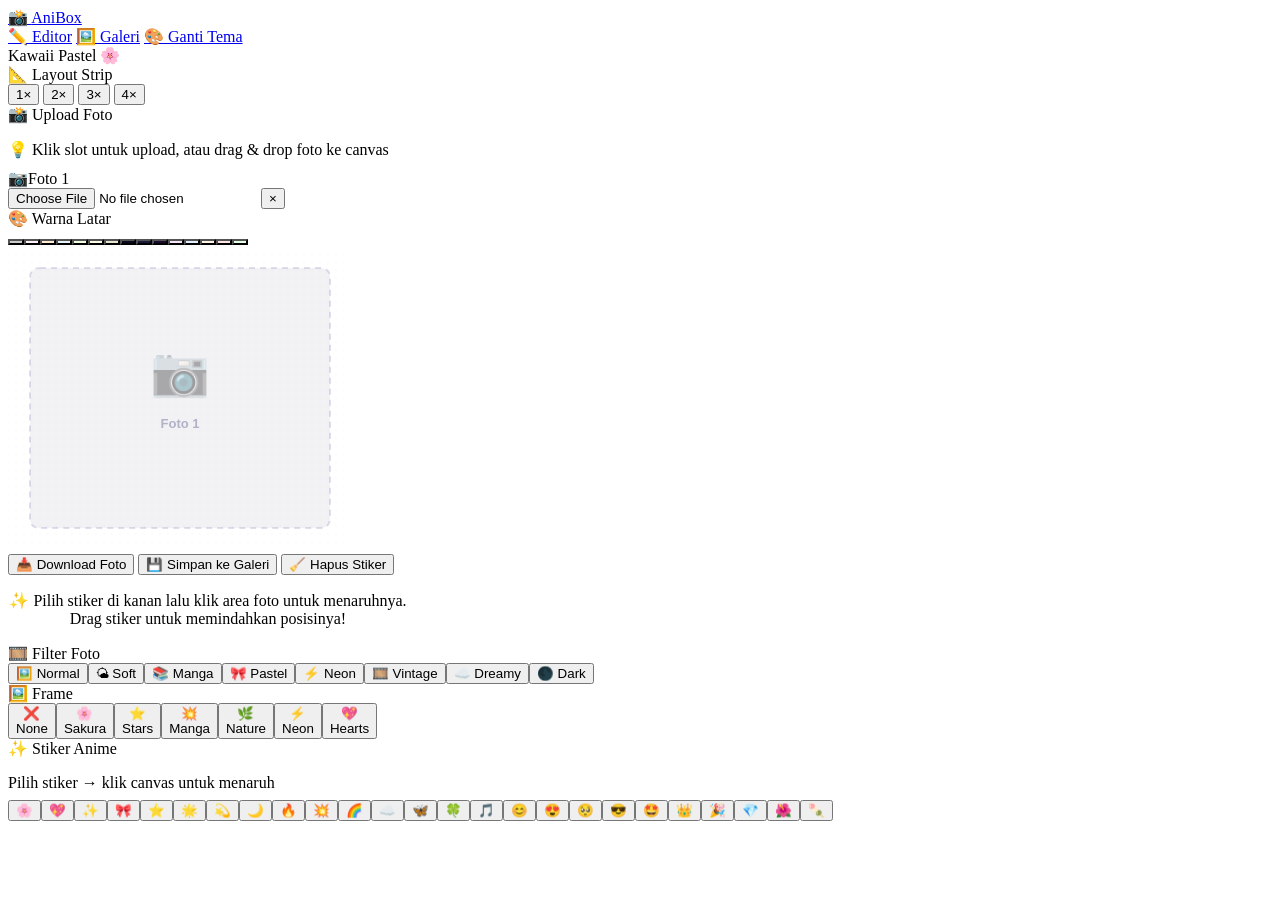
==== editor.html @ 1626a088 "update photobox web" ====
<!DOCTYPE html>
<html lang="id">
<head>
  <meta charset="UTF-8">
  <meta name="viewport" content="width=device-width, initial-scale=1.0">
  <title>AniBox ✨ Editor</title>
  <link rel="stylesheet" href="css/style.css">
</head>
<body class="editor-page">

  <!-- ===== NAV ===== -->
  <nav class="nav-bar">
    <a href="index.html" class="nav-logo">
      <span class="nav-logo-emoji">📸</span>
      <span class="nav-logo-text">AniBox</span>
    </a>
    <div class="nav-links">
      <a class="nav-link active" data-page="editor" href="editor.html">✏️ Editor</a>
      <a class="nav-link" data-page="gallery" href="gallery.html">🖼️ Galeri</a>
      <a class="nav-link" href="index.html">🎨 Ganti Tema</a>
    </div>
    <div class="nav-theme-badge" id="navThemeBadge">🌸 Kawaii</div>
  </nav>

  <!-- ===== EDITOR LAYOUT ===== -->
  <div class="editor-layout">

    <!-- ===== LEFT PANEL ===== -->
    <aside class="panel-left">

      <!-- Strip Layout -->
      <div>
        <div class="panel-section-title">📐 Layout Strip</div>
        <div class="strip-picker">
          <button class="strip-btn active" title="1 foto">
            <div class="strip-icon"><div class="s-bar"></div></div>
            1×
          </button>
          <button class="strip-btn" title="2 foto">
            <div class="strip-icon"><div class="s-bar"></div><div class="s-bar"></div></div>
            2×
          </button>
          <button class="strip-btn" title="3 foto">
            <div class="strip-icon"><div class="s-bar"></div><div class="s-bar"></div><div class="s-bar"></div></div>
            3×
          </button>
          <button class="strip-btn" title="4 foto">
            <div class="strip-icon"><div class="s-bar"></div><div class="s-bar"></div><div class="s-bar"></div><div class="s-bar"></div></div>
            4×
          </button>
        </div>
      </div>

      <!-- Upload Photos -->
      <div>
        <div class="panel-section-title">📸 Upload Foto</div>
        <p class="hint-text" style="margin-bottom:10px;">
          💡 Klik slot untuk upload, atau drag & drop foto ke canvas
        </p>
        <div id="uploadSlots"></div>
      </div>

      <!-- BG Color -->
      <div>
        <div class="panel-section-title">🎨 Warna Latar</div>
        <div id="bgColorPanel"></div>
      </div>

    </aside>

    <!-- ===== CENTER CANVAS ===== -->
    <main class="editor-center">

      <div id="canvasWrapper" class="canvas-wrapper">
        <canvas id="mainCanvas"></canvas>
        <div id="stickerLayer"></div>
      </div>

      <div class="canvas-actions">
        <button class="action-btn" onclick="downloadPhoto()">📥 Download Foto</button>
        <button class="action-btn" onclick="saveToGallery()">💾 Simpan ke Galeri</button>
        <button class="action-btn secondary" onclick="clearStickers()">🧹 Hapus Stiker</button>
      </div>

      <p class="hint-text" style="max-width: 400px; text-align: center;">
        ✨ Pilih stiker di kanan lalu klik area foto untuk menaruhnya.<br>
        Drag stiker untuk memindahkan posisinya!
      </p>

    </main>

    <!-- ===== RIGHT PANEL ===== -->
    <aside class="panel-right">

      <!-- Filters -->
      <div>
        <div class="panel-section-title">🎞️ Filter Foto</div>
        <div id="filtersPanel"></div>
      </div>

      <!-- Frames -->
      <div>
        <div class="panel-section-title">🖼️ Frame</div>
        <div id="framesPanel"></div>
      </div>

      <!-- Stickers -->
      <div>
        <div class="panel-section-title">✨ Stiker Anime</div>
        <p class="hint-text" style="margin-bottom:8px;">Pilih stiker → klik canvas untuk menaruh</p>
        <div id="stickersPanel"></div>
      </div>

    </aside>

  </div><!-- /editor-layout -->

  <script src="js/main.js"></script>
  <script src="js/editor.js"></script>

</body>
</html>
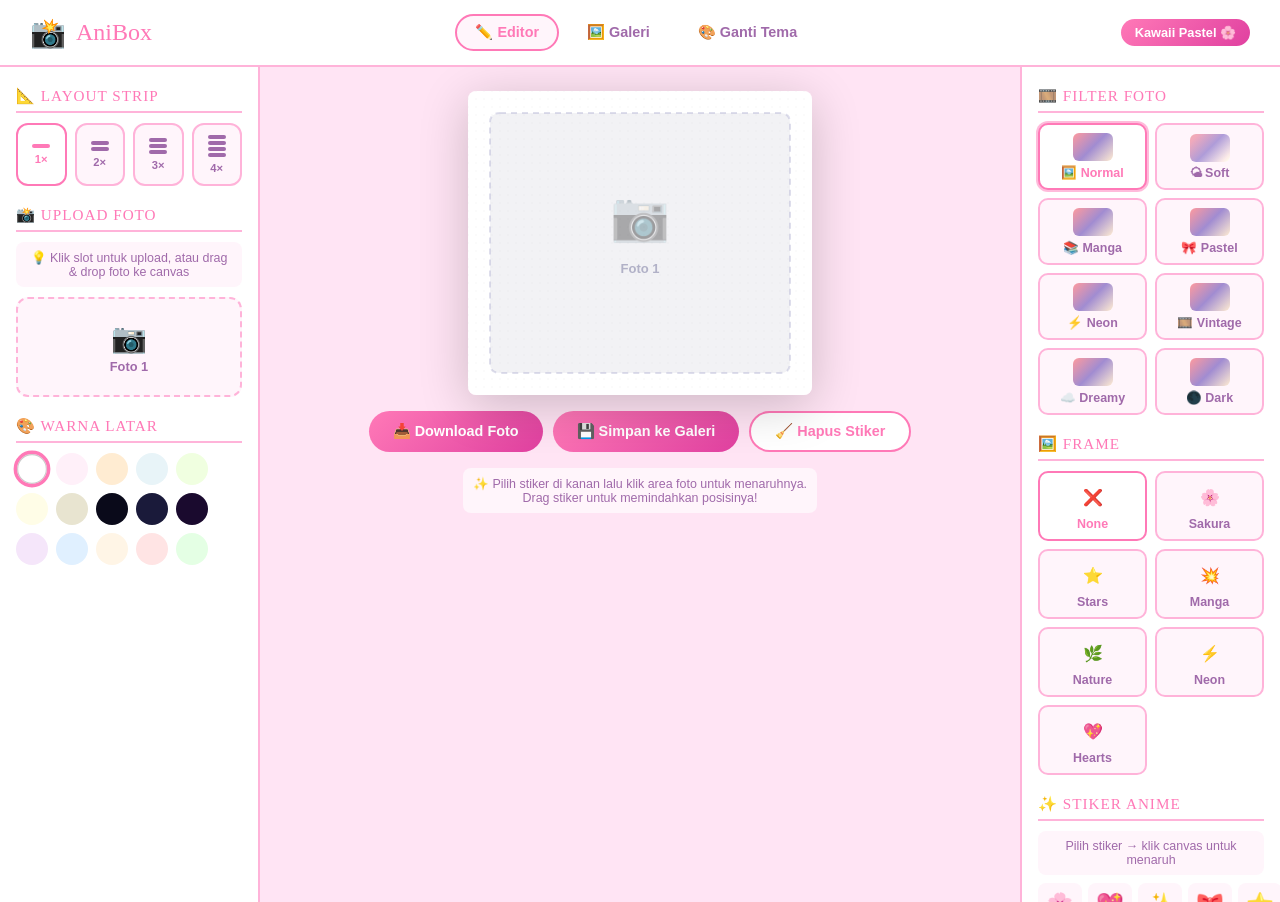
==== commit cc33e7bb: "perbaiki path cssV2" ====
--- a/editor.html
+++ b/editor.html
@@ -4,7 +4,7 @@
   <meta charset="UTF-8">
   <meta name="viewport" content="width=device-width, initial-scale=1.0">
   <title>AniBox ✨ Editor</title>
-  <link rel="stylesheet" href="css/style.css">
+  <link rel="stylesheet" href="CSS/style.css">
 </head>
 <body class="editor-page">
 
--- a/CSS/style.css
+++ b/CSS/style.css
@@ -0,0 +1,657 @@
+/* =============================================
+   ANIBOX - ANIME PHOTOBOX STUDIO
+   Global Styles + 4 Themes
+   ============================================= */
+
+/* --- GOOGLE FONTS IMPORT --- */
+@import url('https://fonts.googleapis.com/css2?family=Fredoka+One&family=Nunito:wght@400;600;700;800;900&family=Orbitron:wght@400;700;900&family=Rajdhani:wght@400;600;700&family=Bangers&family=Barlow+Condensed:wght@400;600;700;900&family=Klee+One:wght@400;600&family=Zen+Maru+Gothic:wght@400;700&display=swap');
+
+/* --- RESET & BASE --- */
+*, *::before, *::after { box-sizing: border-box; margin: 0; padding: 0; }
+html { scroll-behavior: smooth; }
+body { min-height: 100vh; transition: background 0.6s ease, color 0.4s ease; overflow-x: hidden; }
+button { cursor: pointer; border: none; outline: none; }
+img { max-width: 100%; display: block; }
+
+/* =============================================
+   THEME VARIABLES
+   ============================================= */
+
+/* KAWAII PASTEL */
+body.theme-kawaii {
+  --bg: #fff0f9;
+  --bg2: #ffe4f4;
+  --surface: #ffffff;
+  --surface2: #fff5fb;
+  --border: #ffb3d9;
+  --primary: #ff79b7;
+  --primary-dark: #e05a9a;
+  --secondary: #b8d4ff;
+  --accent: #ffd166;
+  --accent2: #a8e6cf;
+  --text: #5c2d6b;
+  --text-light: #a06aaa;
+  --text-inv: #ffffff;
+  --glow: rgba(255, 121, 183, 0.5);
+  --card-grad: linear-gradient(135deg, #fff0f9 0%, #ffe4f0 100%);
+  --btn-grad: linear-gradient(135deg, #ff79b7, #e040a0);
+  --font-display: 'Fredoka One', cursive;
+  --font-body: 'Nunito', sans-serif;
+  --deco-char: '✨';
+  background: var(--bg);
+  color: var(--text);
+  font-family: var(--font-body);
+}
+
+/* DARK AESTHETIC */
+body.theme-dark {
+  --bg: #080818;
+  --bg2: #0d0d2b;
+  --surface: #111128;
+  --surface2: #1a1a3a;
+  --border: #3d1f8a;
+  --primary: #8b5cf6;
+  --primary-dark: #6d28d9;
+  --secondary: #06b6d4;
+  --accent: #f472b6;
+  --accent2: #34d399;
+  --text: #e2e8f0;
+  --text-light: #94a3b8;
+  --text-inv: #ffffff;
+  --glow: rgba(139, 92, 246, 0.6);
+  --card-grad: linear-gradient(135deg, #111128 0%, #1e1b4b 100%);
+  --btn-grad: linear-gradient(135deg, #8b5cf6, #6d28d9);
+  --font-display: 'Orbitron', monospace;
+  --font-body: 'Rajdhani', sans-serif;
+  --deco-char: '⚡';
+  background: var(--bg);
+  color: var(--text);
+  font-family: var(--font-body);
+}
+
+/* SHONEN ACTION */
+body.theme-shonen {
+  --bg: #fffbf0;
+  --bg2: #fff3d0;
+  --surface: #ffffff;
+  --surface2: #fffaee;
+  --border: #fcd34d;
+  --primary: #ef4444;
+  --primary-dark: #b91c1c;
+  --secondary: #f97316;
+  --accent: #fbbf24;
+  --accent2: #1d4ed8;
+  --text: #1c1917;
+  --text-light: #78716c;
+  --text-inv: #ffffff;
+  --glow: rgba(239, 68, 68, 0.5);
+  --card-grad: linear-gradient(135deg, #fffbf0 0%, #fff3d0 100%);
+  --btn-grad: linear-gradient(135deg, #ef4444, #b91c1c);
+  --font-display: 'Bangers', cursive;
+  --font-body: 'Barlow Condensed', sans-serif;
+  --deco-char: '🔥';
+  background: var(--bg);
+  color: var(--text);
+  font-family: var(--font-body);
+  font-size: 1.05rem;
+  letter-spacing: 0.02em;
+}
+
+/* STUDIO GHIBLI */
+body.theme-ghibli {
+  --bg: #f0ede0;
+  --bg2: #e8e4d0;
+  --surface: #faf8f0;
+  --surface2: #f5f2e4;
+  --border: #b5c9a1;
+  --primary: #4a8c5c;
+  --primary-dark: #2d6b40;
+  --secondary: #7ab3d0;
+  --accent: #e8925e;
+  --accent2: #d4a843;
+  --text: #2c3e2d;
+  --text-light: #6b7c6e;
+  --text-inv: #ffffff;
+  --glow: rgba(74, 140, 92, 0.4);
+  --card-grad: linear-gradient(135deg, #f0ede0 0%, #e0dcc8 100%);
+  --btn-grad: linear-gradient(135deg, #4a8c5c, #2d6b40);
+  --font-display: 'Klee One', cursive;
+  --font-body: 'Zen Maru Gothic', sans-serif;
+  --deco-char: '🌿';
+  background: var(--bg);
+  color: var(--text);
+  font-family: var(--font-body);
+}
+
+/* Fallback default (before theme selected) */
+body:not([class*="theme-"]) {
+  --bg: #f8f0ff; --surface: #fff; --primary: #9b59b6;
+  --text: #2c1e4a; --font-body: 'Nunito', sans-serif;
+  --font-display: 'Fredoka One', cursive;
+  --btn-grad: linear-gradient(135deg, #9b59b6, #7d3c98);
+  background: var(--bg); color: var(--text); font-family: var(--font-body);
+}
+
+/* =============================================
+   SHARED COMPONENTS
+   ============================================= */
+
+.nav-bar {
+  display: flex; align-items: center; justify-content: space-between;
+  padding: 14px 30px; position: sticky; top: 0; z-index: 100;
+  background: var(--surface); border-bottom: 2px solid var(--border);
+  backdrop-filter: blur(10px);
+}
+.nav-logo { display: flex; align-items: center; gap: 10px; text-decoration: none; }
+.nav-logo-emoji { font-size: 1.8rem; }
+.nav-logo-text { font-family: var(--font-display); font-size: 1.5rem; color: var(--primary); }
+.nav-links { display: flex; gap: 8px; }
+.nav-link {
+  padding: 8px 18px; border-radius: 20px; font-family: var(--font-body);
+  font-weight: 700; font-size: 0.9rem; text-decoration: none; cursor: pointer;
+  color: var(--text-light); transition: all 0.3s;
+  border: 2px solid transparent;
+}
+.nav-link:hover, .nav-link.active {
+  color: var(--primary); border-color: var(--primary);
+  background: var(--surface2);
+}
+.nav-theme-badge {
+  padding: 6px 14px; border-radius: 20px; font-size: 0.8rem; font-weight: 700;
+  background: var(--btn-grad); color: var(--text-inv);
+}
+
+/* =============================================
+   INDEX PAGE - THEME SELECTOR
+   ============================================= */
+
+.landing-page { min-height: 100vh; position: relative; overflow: hidden; }
+
+.particles-bg {
+  position: fixed; inset: 0; pointer-events: none; z-index: 0; overflow: hidden;
+}
+.particle {
+  position: absolute; bottom: -50px; animation: floatUp linear infinite;
+  opacity: 0.7; user-select: none;
+}
+@keyframes floatUp {
+  0%   { transform: translateY(0) rotate(0deg); opacity: 0.8; }
+  100% { transform: translateY(-110vh) rotate(360deg); opacity: 0; }
+}
+
+.landing-container {
+  position: relative; z-index: 1; max-width: 1200px;
+  margin: 0 auto; padding: 50px 20px 80px;
+}
+
+.landing-header { text-align: center; margin-bottom: 60px; }
+.header-logo { display: flex; align-items: center; justify-content: center; gap: 16px; margin-bottom: 12px; }
+.header-logo-emoji { font-size: 4rem; animation: bobble 2s ease-in-out infinite; }
+@keyframes bobble { 0%,100%{transform:translateY(0)} 50%{transform:translateY(-10px)} }
+.header-logo-text {
+  font-family: var(--font-display); font-size: 4rem; color: var(--primary);
+  text-shadow: 4px 4px 0 var(--glow, rgba(0,0,0,0.1));
+}
+.header-tagline { font-size: 1.1rem; color: var(--text-light); font-weight: 600; letter-spacing: 2px; }
+
+.selector-section { text-align: center; }
+.selector-title {
+  font-family: var(--font-display); font-size: 2.2rem; color: var(--text);
+  margin-bottom: 10px;
+}
+.selector-sub { color: var(--text-light); font-size: 1rem; margin-bottom: 50px; }
+
+.themes-grid {
+  display: grid; grid-template-columns: repeat(auto-fit, minmax(250px, 1fr));
+  gap: 24px; max-width: 1100px; margin: 0 auto;
+}
+
+.theme-card {
+  position: relative; border-radius: 24px; overflow: hidden;
+  cursor: pointer; transition: transform 0.4s cubic-bezier(.175,.885,.32,1.275), box-shadow 0.4s;
+  border: 3px solid transparent;
+}
+.theme-card:hover { transform: translateY(-12px) scale(1.02); }
+
+/* Kawaii card */
+.theme-card.kawaii { background: linear-gradient(145deg, #fff0f9, #ffe4f0); border-color: #ffb3d9; }
+.theme-card.kawaii:hover { box-shadow: 0 20px 60px rgba(255,121,183,0.4); border-color: #ff79b7; }
+
+/* Dark card */
+.theme-card.dark-ae { background: linear-gradient(145deg, #0d0d2b, #1a1a3a); border-color: #3d1f8a; }
+.theme-card.dark-ae:hover { box-shadow: 0 20px 60px rgba(139,92,246,0.5); border-color: #8b5cf6; }
+
+/* Shonen card */
+.theme-card.shonen { background: linear-gradient(145deg, #fff8e1, #ffe8cc); border-color: #fcd34d; }
+.theme-card.shonen:hover { box-shadow: 0 20px 60px rgba(239,68,68,0.4); border-color: #ef4444; }
+
+/* Ghibli card */
+.theme-card.ghibli { background: linear-gradient(145deg, #f0ede0, #e0dcc8); border-color: #b5c9a1; }
+.theme-card.ghibli:hover { box-shadow: 0 20px 60px rgba(74,140,92,0.4); border-color: #4a8c5c; }
+
+.card-deco-row {
+  display: flex; justify-content: center; gap: 10px; padding: 20px 20px 0;
+  font-size: 1.6rem;
+}
+.card-deco-row span { animation: wiggle 1.5s ease-in-out infinite; }
+.card-deco-row span:nth-child(2) { animation-delay: 0.2s; }
+.card-deco-row span:nth-child(3) { animation-delay: 0.4s; }
+.card-deco-row span:nth-child(4) { animation-delay: 0.6s; }
+.card-deco-row span:nth-child(5) { animation-delay: 0.8s; }
+@keyframes wiggle { 0%,100%{transform:rotate(-8deg)} 50%{transform:rotate(8deg)} }
+
+.card-body { padding: 16px 24px 20px; text-align: center; }
+.card-main-icon { font-size: 3rem; margin-bottom: 10px; }
+
+.card-title-kawaii  { font-family:'Fredoka One',cursive; color:#e0509a; font-size:1.5rem; margin-bottom:6px; }
+.card-title-dark    { font-family:'Orbitron',monospace; color:#a78bfa; font-size:1.1rem; margin-bottom:6px; text-transform:uppercase; }
+.card-title-shonen  { font-family:'Bangers',cursive; color:#dc2626; font-size:2rem; letter-spacing:2px; margin-bottom:6px; }
+.card-title-ghibli  { font-family:'Klee One',cursive; color:#2d6b40; font-size:1.5rem; margin-bottom:6px; }
+
+.card-desc-kawaii  { color:#c06090; font-family:'Nunito',sans-serif; font-size:0.9rem; margin-bottom:14px; }
+.card-desc-dark    { color:#94a3b8; font-family:'Rajdhani',sans-serif; font-size:0.95rem; letter-spacing:1px; margin-bottom:14px; }
+.card-desc-shonen  { color:#57534e; font-family:'Barlow Condensed',sans-serif; font-size:1rem; margin-bottom:14px; }
+.card-desc-ghibli  { color:#5a7060; font-family:'Zen Maru Gothic',sans-serif; font-size:0.9rem; margin-bottom:14px; }
+
+.card-tags { display:flex; gap:8px; justify-content:center; flex-wrap:wrap; margin-bottom:20px; }
+.card-tags span {
+  padding:4px 12px; border-radius:20px; font-size:0.78rem; font-weight:700;
+}
+.kawaii  .card-tags span { background:#ffe4f0; color:#e0509a; }
+.dark-ae .card-tags span { background:#1e1b4b; color:#a78bfa; }
+.shonen  .card-tags span { background:#fff3d0; color:#b45309; }
+.ghibli  .card-tags span { background:#d4e8c8; color:#2d6b40; }
+
+.pick-btn {
+  width:calc(100% - 48px); margin:0 24px 24px; padding:13px;
+  border-radius:50px; font-weight:800; font-size:0.95rem;
+  transition: transform 0.2s, box-shadow 0.2s;
+}
+.pick-btn:hover { transform:scale(1.05); }
+.pick-btn:active { transform:scale(0.97); }
+
+.kawaii  .pick-btn { background:linear-gradient(135deg,#ff79b7,#e040a0); color:#fff; font-family:'Fredoka One',cursive; font-size:1.1rem; }
+.dark-ae .pick-btn { background:linear-gradient(135deg,#8b5cf6,#4c1d95); color:#fff; font-family:'Orbitron',monospace; font-size:0.85rem; letter-spacing:1px; }
+.shonen  .pick-btn { background:linear-gradient(135deg,#ef4444,#7f1d1d); color:#fff; font-family:'Bangers',cursive; font-size:1.4rem; letter-spacing:2px; }
+.ghibli  .pick-btn { background:linear-gradient(135deg,#4a8c5c,#1a4731); color:#fff; font-family:'Klee One',cursive; font-size:1.05rem; }
+
+/* =============================================
+   EDITOR PAGE
+   ============================================= */
+
+.editor-page { min-height: 100vh; }
+
+.editor-layout {
+  display: grid;
+  grid-template-columns: 260px 1fr 260px;
+  gap: 0; height: calc(100vh - 65px);
+}
+
+/* Left Panel - Upload & Settings */
+.panel-left {
+  background: var(--surface); border-right: 2px solid var(--border);
+  padding: 20px 16px; overflow-y: auto; display: flex; flex-direction: column; gap: 20px;
+}
+
+/* Center - Canvas */
+.editor-center {
+  background: var(--bg2); display: flex; flex-direction: column;
+  align-items: center; justify-content: flex-start;
+  padding: 24px 20px; overflow-y: auto; gap: 16px;
+}
+
+/* Right Panel - Decor */
+.panel-right {
+  background: var(--surface); border-left: 2px solid var(--border);
+  padding: 20px 16px; overflow-y: auto; display: flex; flex-direction: column; gap: 20px;
+}
+
+.panel-section-title {
+  font-family: var(--font-display); font-size: 0.95rem; color: var(--primary);
+  text-transform: uppercase; letter-spacing: 1px; margin-bottom: 10px;
+  padding-bottom: 6px; border-bottom: 2px solid var(--border);
+}
+
+/* Strip Layout Picker */
+.strip-picker { display: grid; grid-template-columns: repeat(4,1fr); gap: 8px; }
+.strip-btn {
+  display: flex; flex-direction: column; align-items: center; justify-content: center;
+  padding: 10px 4px; border-radius: 12px; background: var(--surface2);
+  border: 2px solid var(--border); transition: all 0.2s; font-size: 0.7rem;
+  color: var(--text-light); font-weight: 700; gap: 5px;
+}
+.strip-btn .strip-icon { display: flex; flex-direction: column; gap: 2px; align-items: center; }
+.strip-icon .s-bar { width: 18px; height: 4px; background: var(--text-light); border-radius: 2px; }
+.strip-btn:hover, .strip-btn.active {
+  border-color: var(--primary); color: var(--primary); background: var(--surface);
+}
+.strip-btn.active .s-bar { background: var(--primary); }
+
+/* Upload slots */
+.upload-slots { display: flex; flex-direction: column; gap: 10px; }
+.upload-slot {
+  position: relative; border: 2px dashed var(--border); border-radius: 12px;
+  height: 100px; display: flex; align-items: center; justify-content: center;
+  cursor: pointer; transition: all 0.3s; overflow: hidden; background: var(--surface2);
+}
+.upload-slot:hover { border-color: var(--primary); background: var(--bg2); }
+.upload-slot.has-photo { border-style: solid; border-color: var(--primary); }
+.upload-slot img { width: 100%; height: 100%; object-fit: cover; position: absolute; inset: 0; }
+.upload-slot-label {
+  display: flex; flex-direction: column; align-items: center; gap: 4px;
+  color: var(--text-light); font-size: 0.8rem; font-weight: 600; z-index: 1;
+}
+.upload-slot-label span:first-child { font-size: 1.8rem; }
+.upload-slot .remove-photo {
+  position: absolute; top: 5px; right: 5px; z-index: 10;
+  background: rgba(0,0,0,0.6); color: white; border-radius: 50%;
+  width: 22px; height: 22px; font-size: 0.75rem; display: none;
+  align-items: center; justify-content: center;
+}
+.upload-slot.has-photo:hover .remove-photo { display: flex; }
+.upload-slot input[type=file] { display: none; }
+
+/* Canvas area */
+.canvas-wrapper {
+  position: relative; display: inline-block;
+  box-shadow: 0 10px 50px rgba(0,0,0,0.2); border-radius: 8px; overflow: hidden;
+}
+#mainCanvas { display: block; max-width: 100%; max-height: 520px; }
+#stickerLayer {
+  position: absolute; inset: 0; pointer-events: none;
+  /* stickers placed inside here */
+}
+.placed-sticker {
+  position: absolute; font-size: 2rem; cursor: move; pointer-events: all;
+  user-select: none; transform: translate(-50%, -50%); transition: transform 0.1s;
+  filter: drop-shadow(1px 1px 3px rgba(0,0,0,0.4));
+  animation: popIn 0.3s cubic-bezier(.175,.885,.32,1.275);
+}
+.placed-sticker:hover { transform: translate(-50%,-50%) scale(1.2); }
+.placed-sticker .sticker-del {
+  display: none; position: absolute; top: -8px; right: -8px;
+  background: #ef4444; color: white; border-radius: 50%;
+  width: 18px; height: 18px; font-size: 10px; align-items: center; justify-content: center; cursor: pointer;
+}
+.placed-sticker:hover .sticker-del { display: flex; }
+@keyframes popIn { from{transform:translate(-50%,-50%) scale(0)} to{transform:translate(-50%,-50%) scale(1)} }
+
+/* Canvas action bar */
+.canvas-actions { display: flex; gap: 10px; flex-wrap: wrap; justify-content: center; }
+.action-btn {
+  padding: 10px 24px; border-radius: 50px; font-weight: 800; font-size: 0.9rem;
+  background: var(--btn-grad); color: var(--text-inv); transition: all 0.2s;
+  display: flex; align-items: center; gap: 6px;
+}
+.action-btn:hover { transform: scale(1.05); filter: brightness(1.1); }
+.action-btn.secondary {
+  background: var(--surface); color: var(--primary);
+  border: 2px solid var(--primary);
+}
+.action-btn.secondary:hover { background: var(--surface2); }
+
+/* Filters grid */
+.filters-grid { display: grid; grid-template-columns: repeat(2,1fr); gap: 8px; }
+.filter-btn {
+  padding: 8px 6px; border-radius: 10px; background: var(--surface2);
+  border: 2px solid var(--border); font-size: 0.78rem; font-weight: 700;
+  color: var(--text-light); transition: all 0.2s; text-align: center;
+}
+.filter-btn .filter-preview {
+  width: 40px; height: 28px; border-radius: 6px; margin: 0 auto 4px;
+  background: linear-gradient(135deg, #ff9a9e, #a18cd1 50%, #ffecd2);
+}
+.filter-btn:hover, .filter-btn.active { border-color: var(--primary); color: var(--primary); background: var(--surface); }
+.filter-btn.active { box-shadow: 0 0 0 2px var(--glow, rgba(0,0,0,0.15)); }
+
+/* Filters CSS classes */
+.filter-normal   { filter: none; }
+.filter-soft     { filter: brightness(1.1) saturate(0.85) blur(0.3px); }
+.filter-manga    { filter: grayscale(1) contrast(1.6); }
+.filter-pastel   { filter: saturate(0.7) brightness(1.2) hue-rotate(10deg); }
+.filter-neon     { filter: saturate(2.5) brightness(1.05) contrast(1.1); }
+.filter-vintage  { filter: sepia(0.7) saturate(0.9) brightness(0.95); }
+.filter-dreamy   { filter: blur(0.5px) brightness(1.15) saturate(1.3) hue-rotate(-15deg); }
+.filter-dark     { filter: brightness(0.75) contrast(1.3) saturate(1.2); }
+
+/* Filter preview colors */
+.fp-normal  { background: linear-gradient(135deg, #ff9a9e, #fad0c4); }
+.fp-soft    { background: linear-gradient(135deg, #ffecd2, #fcb69f); filter: brightness(1.1) saturate(0.8); }
+.fp-manga   { background: linear-gradient(135deg, #ccc, #333); }
+.fp-pastel  { background: linear-gradient(135deg, #e8c1f4, #c1d9f4); }
+.fp-neon    { background: linear-gradient(135deg, #ff00ff, #00ffff); }
+.fp-vintage { background: linear-gradient(135deg, #c8a97e, #9e7b52); }
+.fp-dreamy  { background: linear-gradient(135deg, #e0c3fc, #8ec5fc); }
+.fp-dark    { background: linear-gradient(135deg, #374151, #1f2937); }
+
+/* Frames grid */
+.frames-grid { display: grid; grid-template-columns: repeat(2,1fr); gap: 8px; }
+.frame-btn {
+  padding: 8px; border-radius: 10px; background: var(--surface2);
+  border: 2px solid var(--border); font-size: 0.78rem; font-weight: 700;
+  color: var(--text-light); transition: all 0.2s; text-align: center; cursor: pointer;
+}
+.frame-btn .frame-preview {
+  width: 40px; height: 32px; border-radius: 4px; margin: 0 auto 4px;
+  display: flex; align-items: center; justify-content: center; font-size: 1rem;
+}
+.frame-btn:hover, .frame-btn.active { border-color: var(--primary); color: var(--primary); background: var(--surface); }
+
+/* Stickers grid */
+.stickers-grid { display: grid; grid-template-columns: repeat(5,1fr); gap: 6px; }
+.sticker-btn {
+  font-size: 1.4rem; padding: 6px; border-radius: 8px;
+  background: var(--surface2); border: 2px solid transparent;
+  transition: all 0.2s; text-align: center; cursor: pointer;
+}
+.sticker-btn:hover { background: var(--surface); border-color: var(--primary); transform: scale(1.2); }
+.sticker-btn.selected { border-color: var(--primary); background: var(--bg2); box-shadow: 0 0 0 2px var(--glow,rgba(0,0,0,0.1)); }
+
+.hint-text { font-size: 0.78rem; color: var(--text-light); background: var(--surface2); padding: 8px 10px; border-radius: 8px; text-align: center; }
+
+/* Canvas bg color picker */
+.bg-colors { display: flex; gap: 8px; flex-wrap: wrap; }
+.bg-color-btn {
+  width: 32px; height: 32px; border-radius: 50%; cursor: pointer;
+  border: 3px solid transparent; transition: all 0.2s;
+}
+.bg-color-btn:hover, .bg-color-btn.active { border-color: var(--primary); transform: scale(1.15); }
+
+/* =============================================
+   GALLERY PAGE
+   ============================================= */
+
+.gallery-page { min-height: 100vh; }
+
+.gallery-hero {
+  text-align: center; padding: 50px 20px 30px;
+}
+.gallery-title {
+  font-family: var(--font-display); font-size: 2.5rem; color: var(--primary); margin-bottom: 8px;
+}
+.gallery-sub { color: var(--text-light); font-size: 1rem; }
+
+.gallery-grid {
+  display: grid; grid-template-columns: repeat(auto-fill, minmax(220px, 1fr));
+  gap: 20px; max-width: 1100px; margin: 0 auto; padding: 20px;
+}
+
+.gallery-card {
+  border-radius: 16px; overflow: hidden; background: var(--surface);
+  border: 2px solid var(--border); transition: all 0.3s; position: relative;
+}
+.gallery-card:hover { transform: translateY(-6px); box-shadow: 0 15px 40px rgba(0,0,0,0.15); border-color: var(--primary); }
+.gallery-card img { width: 100%; height: 200px; object-fit: cover; display: block; }
+.gallery-card-footer {
+  padding: 12px 14px; display: flex; justify-content: space-between; align-items: center;
+}
+.gallery-card-date { font-size: 0.8rem; color: var(--text-light); }
+.gallery-card-actions { display: flex; gap: 8px; }
+.gallery-btn {
+  padding: 6px 12px; border-radius: 20px; font-size: 0.78rem; font-weight: 700;
+  transition: all 0.2s;
+}
+.gallery-btn.download { background: var(--btn-grad); color: var(--text-inv); }
+.gallery-btn.delete { background: var(--surface2); color: #ef4444; border: 1.5px solid #ef4444; }
+.gallery-btn:hover { transform: scale(1.05); }
+
+.gallery-empty {
+  grid-column: 1/-1; text-align: center; padding: 80px 20px;
+  color: var(--text-light);
+}
+.gallery-empty-icon { font-size: 5rem; margin-bottom: 16px; opacity: 0.5; }
+.gallery-empty h3 { font-family: var(--font-display); font-size: 1.5rem; margin-bottom: 8px; }
+.go-editor-btn {
+  display: inline-block; margin-top: 20px; padding: 12px 30px;
+  background: var(--btn-grad); color: var(--text-inv);
+  border-radius: 50px; font-weight: 800; text-decoration: none; transition: all 0.2s;
+}
+.go-editor-btn:hover { transform: scale(1.05); filter: brightness(1.1); }
+
+/* Toasts / notifications */
+.toast {
+  position: fixed; bottom: 30px; left: 50%; transform: translateX(-50%) translateY(100px);
+  background: var(--surface); border: 2px solid var(--primary); color: var(--text);
+  padding: 12px 24px; border-radius: 50px; font-weight: 700; font-size: 0.9rem;
+  box-shadow: 0 8px 30px rgba(0,0,0,0.2); z-index: 9999; transition: transform 0.4s cubic-bezier(.175,.885,.32,1.275);
+}
+.toast.show { transform: translateX(-50%) translateY(0); }
+
+/* =============================================
+   UTILITY & MISC
+   ============================================= */
+
+.text-primary { color: var(--primary); }
+.font-display  { font-family: var(--font-display); }
+
+/* Dark theme special: glowing elements */
+body.theme-dark .nav-bar { border-bottom-color: #3d1f8a; box-shadow: 0 2px 20px rgba(139,92,246,0.2); }
+body.theme-dark .action-btn { box-shadow: 0 0 20px rgba(139,92,246,0.4); }
+body.theme-dark .theme-card.dark-ae { box-shadow: inset 0 0 40px rgba(139,92,246,0.1); }
+
+/* Shonen special: comic-style shadows */
+body.theme-shonen .action-btn { box-shadow: 4px 4px 0 #7f1d1d; }
+body.theme-shonen .theme-card.shonen { box-shadow: 4px 4px 0 #fbbf24; }
+
+/* Responsive */
+@media (max-width: 900px) {
+  .editor-layout { grid-template-columns: 1fr; height: auto; }
+  .panel-left, .panel-right { border: none; border-bottom: 2px solid var(--border); }
+  .themes-grid { grid-template-columns: 1fr 1fr; }
+}
+@media (max-width: 600px) {
+  .themes-grid { grid-template-columns: 1fr; }
+  .header-logo-text { font-size: 2.5rem; }
+}
+
+/* =============================================
+   CAMERA MODAL
+   ============================================= */
+
+.cam-open-btn {
+  width: 100%; padding: 12px; margin-bottom: 12px;
+  border-radius: 12px; font-weight: 800; font-size: 0.95rem;
+  background: var(--btn-grad); color: var(--text-inv);
+  display: flex; align-items: center; justify-content: center; gap: 8px;
+  transition: all 0.2s;
+}
+.cam-open-btn:hover { transform: scale(1.03); filter: brightness(1.1); }
+.cam-open-btn span { font-size: 1.2rem; }
+
+/* Modal overlay */
+.cam-modal {
+  display: none; position: fixed; inset: 0; z-index: 1000;
+  background: rgba(0, 0, 0, 0.8); backdrop-filter: blur(8px);
+  align-items: center; justify-content: center;
+}
+.cam-modal.open { display: flex; animation: fadeIn 0.3s ease; }
+@keyframes fadeIn { from { opacity: 0; } to { opacity: 1; } }
+
+.cam-modal-inner {
+  background: var(--surface); border: 2px solid var(--border);
+  border-radius: 24px; width: min(600px, 95vw); overflow: hidden;
+  box-shadow: 0 30px 80px rgba(0, 0, 0, 0.5);
+  animation: slideUp 0.35s cubic-bezier(.175,.885,.32,1.275);
+}
+@keyframes slideUp { from { transform: translateY(40px); opacity: 0; } to { transform: translateY(0); opacity: 1; } }
+
+.cam-modal-header {
+  display: flex; align-items: center; justify-content: space-between;
+  padding: 16px 20px; border-bottom: 2px solid var(--border);
+  background: var(--surface2);
+}
+.cam-title { font-family: var(--font-display); font-size: 1.2rem; color: var(--primary); }
+.cam-slot-label {
+  font-size: 0.82rem; font-weight: 700; padding: 4px 12px;
+  background: var(--btn-grad); color: var(--text-inv); border-radius: 20px;
+}
+.cam-close-btn {
+  width: 32px; height: 32px; border-radius: 50%; background: var(--bg2);
+  color: var(--text); font-size: 1rem; font-weight: 900; display: flex;
+  align-items: center; justify-content: center; transition: all 0.2s;
+}
+.cam-close-btn:hover { background: #ef4444; color: white; }
+
+/* Video area */
+.cam-video-wrap {
+  position: relative; background: #000; width: 100%; aspect-ratio: 4/3;
+  overflow: hidden;
+}
+#camVideo {
+  width: 100%; height: 100%; object-fit: cover;
+  transform: scaleX(-1); /* Mirror for selfie */
+}
+
+/* Flash effect */
+.cam-flash {
+  position: absolute; inset: 0; background: #fff;
+  opacity: 0; pointer-events: none; transition: opacity 0.1s;
+}
+
+/* Countdown overlay */
+.cam-countdown {
+  position: absolute; inset: 0; display: none;
+  align-items: center; justify-content: center;
+  font-size: 8rem; font-family: var(--font-display);
+  color: white; text-shadow: 0 0 30px rgba(0,0,0,0.8);
+  background: rgba(0,0,0,0.3);
+  animation: countPulse 0.9s ease-in-out infinite;
+}
+.cam-countdown.show { display: flex; }
+@keyframes countPulse {
+  0%, 100% { transform: scale(1); }
+  50%       { transform: scale(1.15); }
+}
+
+/* Error */
+.cam-error {
+  padding: 20px; text-align: center; color: #ef4444;
+  font-weight: 700; background: #fee2e2; margin: 16px;
+  border-radius: 12px; font-size: 0.9rem;
+}
+
+/* Camera controls */
+.cam-controls {
+  padding: 16px 20px; gap: 10px; flex-wrap: wrap; justify-content: center;
+}
+.cam-btn {
+  padding: 10px 20px; border-radius: 50px; font-weight: 800;
+  font-size: 0.88rem; transition: all 0.2s; display: flex;
+  align-items: center; gap: 6px;
+}
+.cam-btn-flip  { background: var(--surface2); color: var(--text); border: 2px solid var(--border); }
+.cam-btn-timer { background: var(--surface2); color: var(--text); border: 2px solid var(--border); }
+.cam-btn-snap  { background: var(--btn-grad); color: var(--text-inv); font-size: 1rem; padding: 12px 28px; }
+.cam-btn-auto  { background: var(--surface2); color: var(--primary); border: 2px solid var(--primary); }
+.cam-btn:hover { transform: scale(1.06); filter: brightness(1.1); }
+
+.cam-hint {
+  text-align: center; font-size: 0.8rem; color: var(--text-light);
+  padding: 0 20px 16px; line-height: 1.5;
+}
+
+/* Dark theme: neon glow on camera modal */
+body.theme-dark .cam-modal-inner {
+  box-shadow: 0 0 60px rgba(139, 92, 246, 0.4), 0 30px 80px rgba(0,0,0,0.7);
+}
+body.theme-dark .cam-btn-snap { box-shadow: 0 0 20px rgba(139, 92, 246, 0.5); }
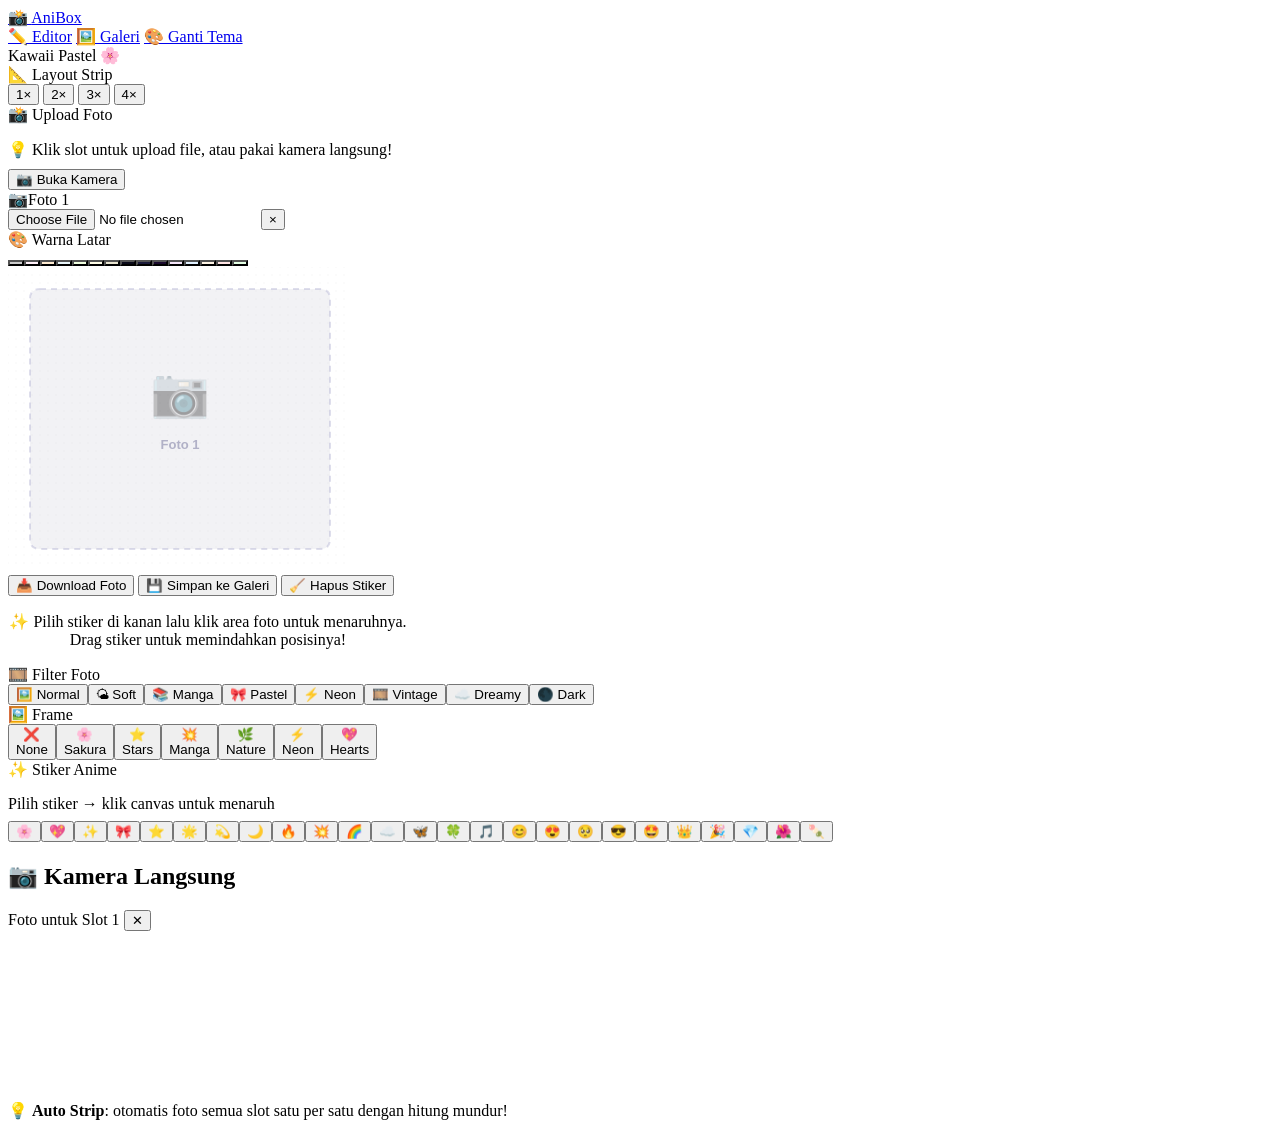
==== commit 70d58940: "Add Camera Options" ====
--- a/editor.html
+++ b/editor.html
@@ -4,7 +4,7 @@
   <meta charset="UTF-8">
   <meta name="viewport" content="width=device-width, initial-scale=1.0">
   <title>AniBox ✨ Editor</title>
-  <link rel="stylesheet" href="CSS/style.css">
+  <link rel="stylesheet" href="css/style.css">
 </head>
 <body class="editor-page">
 
@@ -55,8 +55,12 @@
       <div>
         <div class="panel-section-title">📸 Upload Foto</div>
         <p class="hint-text" style="margin-bottom:10px;">
-          💡 Klik slot untuk upload, atau drag & drop foto ke canvas
+          💡 Klik slot untuk upload file, atau pakai kamera langsung!
         </p>
+        <!-- Camera button -->
+        <button class="cam-open-btn" onclick="openCamera()">
+          <span>📷</span> Buka Kamera
+        </button>
         <div id="uploadSlots"></div>
       </div>
 
@@ -118,5 +122,48 @@
   <script src="js/main.js"></script>
   <script src="js/editor.js"></script>
 
+  <!-- ===== CAMERA MODAL ===== -->
+  <div id="cameraModal" class="cam-modal">
+    <div class="cam-modal-inner">
+
+      <div class="cam-modal-header">
+        <h2 class="cam-title">📷 Kamera Langsung</h2>
+        <span id="camSlotLabel" class="cam-slot-label">Foto untuk Slot 1</span>
+        <button class="cam-close-btn" onclick="closeCamera()">✕</button>
+      </div>
+
+      <!-- Video preview -->
+      <div class="cam-video-wrap">
+        <video id="camVideo" autoplay playsinline muted></video>
+        <div id="camFlash" class="cam-flash"></div>
+        <div id="countdownDisplay" class="cam-countdown"></div>
+      </div>
+
+      <!-- Error message -->
+      <div id="camError" class="cam-error" style="display:none"></div>
+
+      <!-- Controls -->
+      <div id="camControls" class="cam-controls" style="display:none">
+        <button class="cam-btn cam-btn-flip" onclick="flipCamera()" title="Ganti kamera">
+          🔄 Balik
+        </button>
+        <button class="cam-btn cam-btn-timer" onclick="startCountdown()" title="Foto dengan hitung mundur">
+          ⏱️ 3, 2, 1...
+        </button>
+        <button class="cam-btn cam-btn-snap" onclick="snapPhoto()" title="Ambil foto sekarang">
+          📸 Foto!
+        </button>
+        <button class="cam-btn cam-btn-auto" onclick="autoSnapStrip()" title="Auto ambil semua slot">
+          🎞️ Auto Strip
+        </button>
+      </div>
+
+      <p class="cam-hint">
+        💡 <b>Auto Strip</b>: otomatis foto semua slot satu per satu dengan hitung mundur!
+      </p>
+
+    </div>
+  </div>
+
 </body>
 </html>
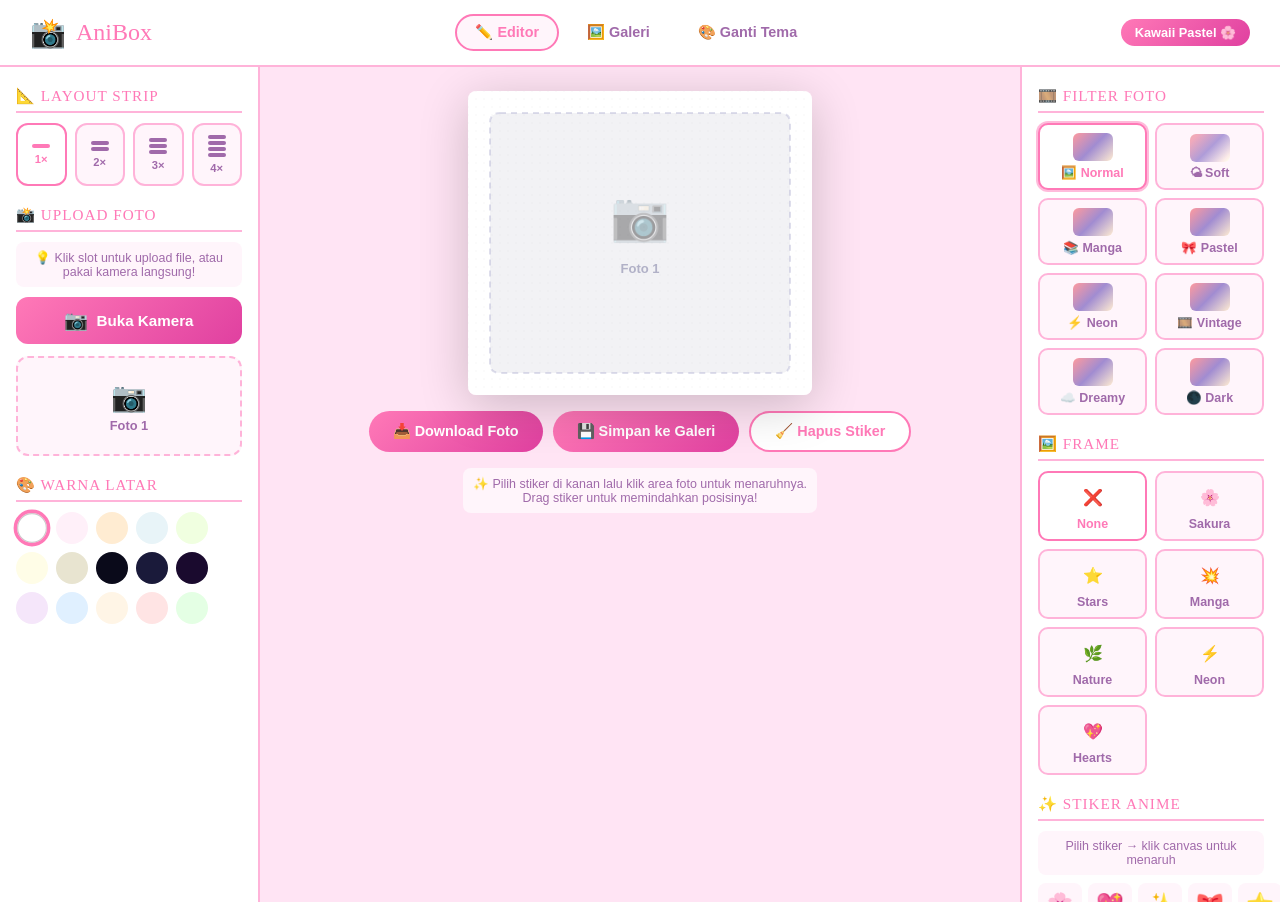
==== commit e307abe4: "Add Camera fix 1.1" ====
--- a/editor.html
+++ b/editor.html
@@ -4,9 +4,20 @@
   <meta charset="UTF-8">
   <meta name="viewport" content="width=device-width, initial-scale=1.0">
   <title>AniBox ✨ Editor</title>
-  <link rel="stylesheet" href="css/style.css">
+  <link rel="stylesheet" href="CSS/style.css">
+  <!-- Apply theme immediately to avoid flash of unstyled content -->
+  <script>
+    (function() {
+      var t = localStorage.getItem('anibox-theme') || 'kawaii';
+      document.documentElement.setAttribute('data-theme-preload', t);
+      document.addEventListener('DOMContentLoaded', function() {
+        document.body.classList.remove('theme-kawaii','theme-dark','theme-shonen','theme-ghibli');
+        document.body.classList.add('theme-' + t);
+      });
+    })();
+  </script>
 </head>
-<body class="editor-page">
+<body class="editor-page theme-kawaii">
 
   <!-- ===== NAV ===== -->
   <nav class="nav-bar">
--- a/CSS/style.css
+++ b/CSS/style.css
@@ -0,0 +1,673 @@
+/* =============================================
+   ANIBOX - ANIME PHOTOBOX STUDIO
+   Global Styles + 4 Themes
+   ============================================= */
+
+/* --- GOOGLE FONTS IMPORT --- */
+@import url('https://fonts.googleapis.com/css2?family=Fredoka+One&family=Nunito:wght@400;600;700;800;900&family=Orbitron:wght@400;700;900&family=Rajdhani:wght@400;600;700&family=Bangers&family=Barlow+Condensed:wght@400;600;700;900&family=Klee+One:wght@400;600&family=Zen+Maru+Gothic:wght@400;700&display=swap');
+
+/* --- RESET & BASE --- */
+*, *::before, *::after { box-sizing: border-box; margin: 0; padding: 0; }
+html { scroll-behavior: smooth; }
+body { min-height: 100vh; transition: background 0.6s ease, color 0.4s ease; overflow-x: hidden; }
+button { cursor: pointer; border: none; outline: none; }
+img { max-width: 100%; display: block; }
+
+/* =============================================
+   THEME VARIABLES
+   ============================================= */
+
+/* KAWAII PASTEL */
+body.theme-kawaii {
+  --bg: #fff0f9;
+  --bg2: #ffe4f4;
+  --surface: #ffffff;
+  --surface2: #fff5fb;
+  --border: #ffb3d9;
+  --primary: #ff79b7;
+  --primary-dark: #e05a9a;
+  --secondary: #b8d4ff;
+  --accent: #ffd166;
+  --accent2: #a8e6cf;
+  --text: #5c2d6b;
+  --text-light: #a06aaa;
+  --text-inv: #ffffff;
+  --glow: rgba(255, 121, 183, 0.5);
+  --card-grad: linear-gradient(135deg, #fff0f9 0%, #ffe4f0 100%);
+  --btn-grad: linear-gradient(135deg, #ff79b7, #e040a0);
+  --font-display: 'Fredoka One', cursive;
+  --font-body: 'Nunito', sans-serif;
+  --deco-char: '✨';
+  background: var(--bg);
+  color: var(--text);
+  font-family: var(--font-body);
+}
+
+/* DARK AESTHETIC */
+body.theme-dark {
+  --bg: #080818;
+  --bg2: #0d0d2b;
+  --surface: #111128;
+  --surface2: #1a1a3a;
+  --border: #3d1f8a;
+  --primary: #8b5cf6;
+  --primary-dark: #6d28d9;
+  --secondary: #06b6d4;
+  --accent: #f472b6;
+  --accent2: #34d399;
+  --text: #e2e8f0;
+  --text-light: #94a3b8;
+  --text-inv: #ffffff;
+  --glow: rgba(139, 92, 246, 0.6);
+  --card-grad: linear-gradient(135deg, #111128 0%, #1e1b4b 100%);
+  --btn-grad: linear-gradient(135deg, #8b5cf6, #6d28d9);
+  --font-display: 'Orbitron', monospace;
+  --font-body: 'Rajdhani', sans-serif;
+  --deco-char: '⚡';
+  background: var(--bg);
+  color: var(--text);
+  font-family: var(--font-body);
+}
+
+/* SHONEN ACTION */
+body.theme-shonen {
+  --bg: #fffbf0;
+  --bg2: #fff3d0;
+  --surface: #ffffff;
+  --surface2: #fffaee;
+  --border: #fcd34d;
+  --primary: #ef4444;
+  --primary-dark: #b91c1c;
+  --secondary: #f97316;
+  --accent: #fbbf24;
+  --accent2: #1d4ed8;
+  --text: #1c1917;
+  --text-light: #78716c;
+  --text-inv: #ffffff;
+  --glow: rgba(239, 68, 68, 0.5);
+  --card-grad: linear-gradient(135deg, #fffbf0 0%, #fff3d0 100%);
+  --btn-grad: linear-gradient(135deg, #ef4444, #b91c1c);
+  --font-display: 'Bangers', cursive;
+  --font-body: 'Barlow Condensed', sans-serif;
+  --deco-char: '🔥';
+  background: var(--bg);
+  color: var(--text);
+  font-family: var(--font-body);
+  font-size: 1.05rem;
+  letter-spacing: 0.02em;
+}
+
+/* STUDIO GHIBLI */
+body.theme-ghibli {
+  --bg: #f0ede0;
+  --bg2: #e8e4d0;
+  --surface: #faf8f0;
+  --surface2: #f5f2e4;
+  --border: #b5c9a1;
+  --primary: #4a8c5c;
+  --primary-dark: #2d6b40;
+  --secondary: #7ab3d0;
+  --accent: #e8925e;
+  --accent2: #d4a843;
+  --text: #2c3e2d;
+  --text-light: #6b7c6e;
+  --text-inv: #ffffff;
+  --glow: rgba(74, 140, 92, 0.4);
+  --card-grad: linear-gradient(135deg, #f0ede0 0%, #e0dcc8 100%);
+  --btn-grad: linear-gradient(135deg, #4a8c5c, #2d6b40);
+  --font-display: 'Klee One', cursive;
+  --font-body: 'Zen Maru Gothic', sans-serif;
+  --deco-char: '🌿';
+  background: var(--bg);
+  color: var(--text);
+  font-family: var(--font-body);
+}
+
+/* Fallback default (before theme selected) */
+body:not([class*="theme-"]) {
+  --bg: #f8f0ff; --surface: #fff; --primary: #9b59b6;
+  --text: #2c1e4a; --font-body: 'Nunito', sans-serif;
+  --font-display: 'Fredoka One', cursive;
+  --btn-grad: linear-gradient(135deg, #9b59b6, #7d3c98);
+  background: var(--bg); color: var(--text); font-family: var(--font-body);
+}
+
+/* =============================================
+   SHARED COMPONENTS
+   ============================================= */
+
+.nav-bar {
+  display: flex; align-items: center; justify-content: space-between;
+  padding: 14px 30px; position: sticky; top: 0; z-index: 100;
+  background: var(--surface); border-bottom: 2px solid var(--border);
+  backdrop-filter: blur(10px);
+}
+.nav-logo { display: flex; align-items: center; gap: 10px; text-decoration: none; }
+.nav-logo-emoji { font-size: 1.8rem; }
+.nav-logo-text { font-family: var(--font-display); font-size: 1.5rem; color: var(--primary); }
+.nav-links { display: flex; gap: 8px; }
+.nav-link {
+  padding: 8px 18px; border-radius: 20px; font-family: var(--font-body);
+  font-weight: 700; font-size: 0.9rem; text-decoration: none; cursor: pointer;
+  color: var(--text-light); transition: all 0.3s;
+  border: 2px solid transparent;
+}
+.nav-link:hover, .nav-link.active {
+  color: var(--primary); border-color: var(--primary);
+  background: var(--surface2);
+}
+.nav-theme-badge {
+  padding: 6px 14px; border-radius: 20px; font-size: 0.8rem; font-weight: 700;
+  background: var(--btn-grad); color: var(--text-inv);
+}
+
+/* =============================================
+   INDEX PAGE - THEME SELECTOR
+   ============================================= */
+
+.landing-page { min-height: 100vh; position: relative; overflow: hidden; }
+
+.particles-bg {
+  position: fixed; inset: 0; pointer-events: none; z-index: 0; overflow: hidden;
+}
+.particle {
+  position: absolute; bottom: -50px; animation: floatUp linear infinite;
+  opacity: 0.7; user-select: none;
+}
+@keyframes floatUp {
+  0%   { transform: translateY(0) rotate(0deg); opacity: 0.8; }
+  100% { transform: translateY(-110vh) rotate(360deg); opacity: 0; }
+}
+
+.landing-container {
+  position: relative; z-index: 1; max-width: 1200px;
+  margin: 0 auto; padding: 50px 20px 80px;
+}
+
+.landing-header { text-align: center; margin-bottom: 60px; }
+.header-logo { display: flex; align-items: center; justify-content: center; gap: 16px; margin-bottom: 12px; }
+.header-logo-emoji { font-size: 4rem; animation: bobble 2s ease-in-out infinite; }
+@keyframes bobble { 0%,100%{transform:translateY(0)} 50%{transform:translateY(-10px)} }
+.header-logo-text {
+  font-family: var(--font-display); font-size: 4rem; color: var(--primary);
+  text-shadow: 4px 4px 0 var(--glow, rgba(0,0,0,0.1));
+}
+.header-tagline { font-size: 1.1rem; color: var(--text-light); font-weight: 600; letter-spacing: 2px; }
+
+.selector-section { text-align: center; }
+.selector-title {
+  font-family: var(--font-display); font-size: 2.2rem; color: var(--text);
+  margin-bottom: 10px;
+}
+.selector-sub { color: var(--text-light); font-size: 1rem; margin-bottom: 50px; }
+
+.themes-grid {
+  display: grid; grid-template-columns: repeat(auto-fit, minmax(250px, 1fr));
+  gap: 24px; max-width: 1100px; margin: 0 auto;
+}
+
+.theme-card {
+  position: relative; border-radius: 24px; overflow: hidden;
+  cursor: pointer; transition: transform 0.4s cubic-bezier(.175,.885,.32,1.275), box-shadow 0.4s;
+  border: 3px solid transparent;
+}
+.theme-card:hover { transform: translateY(-12px) scale(1.02); }
+
+/* Kawaii card */
+.theme-card.kawaii { background: linear-gradient(145deg, #fff0f9, #ffe4f0); border-color: #ffb3d9; }
+.theme-card.kawaii:hover { box-shadow: 0 20px 60px rgba(255,121,183,0.4); border-color: #ff79b7; }
+
+/* Dark card */
+.theme-card.dark-ae { background: linear-gradient(145deg, #0d0d2b, #1a1a3a); border-color: #3d1f8a; }
+.theme-card.dark-ae:hover { box-shadow: 0 20px 60px rgba(139,92,246,0.5); border-color: #8b5cf6; }
+
+/* Shonen card */
+.theme-card.shonen { background: linear-gradient(145deg, #fff8e1, #ffe8cc); border-color: #fcd34d; }
+.theme-card.shonen:hover { box-shadow: 0 20px 60px rgba(239,68,68,0.4); border-color: #ef4444; }
+
+/* Ghibli card */
+.theme-card.ghibli { background: linear-gradient(145deg, #f0ede0, #e0dcc8); border-color: #b5c9a1; }
+.theme-card.ghibli:hover { box-shadow: 0 20px 60px rgba(74,140,92,0.4); border-color: #4a8c5c; }
+
+.card-deco-row {
+  display: flex; justify-content: center; gap: 10px; padding: 20px 20px 0;
+  font-size: 1.6rem;
+}
+.card-deco-row span { animation: wiggle 1.5s ease-in-out infinite; }
+.card-deco-row span:nth-child(2) { animation-delay: 0.2s; }
+.card-deco-row span:nth-child(3) { animation-delay: 0.4s; }
+.card-deco-row span:nth-child(4) { animation-delay: 0.6s; }
+.card-deco-row span:nth-child(5) { animation-delay: 0.8s; }
+@keyframes wiggle { 0%,100%{transform:rotate(-8deg)} 50%{transform:rotate(8deg)} }
+
+.card-body { padding: 16px 24px 20px; text-align: center; }
+.card-main-icon { font-size: 3rem; margin-bottom: 10px; }
+
+.card-title-kawaii  { font-family:'Fredoka One',cursive; color:#e0509a; font-size:1.5rem; margin-bottom:6px; }
+.card-title-dark    { font-family:'Orbitron',monospace; color:#a78bfa; font-size:1.1rem; margin-bottom:6px; text-transform:uppercase; }
+.card-title-shonen  { font-family:'Bangers',cursive; color:#dc2626; font-size:2rem; letter-spacing:2px; margin-bottom:6px; }
+.card-title-ghibli  { font-family:'Klee One',cursive; color:#2d6b40; font-size:1.5rem; margin-bottom:6px; }
+
+.card-desc-kawaii  { color:#c06090; font-family:'Nunito',sans-serif; font-size:0.9rem; margin-bottom:14px; }
+.card-desc-dark    { color:#94a3b8; font-family:'Rajdhani',sans-serif; font-size:0.95rem; letter-spacing:1px; margin-bottom:14px; }
+.card-desc-shonen  { color:#57534e; font-family:'Barlow Condensed',sans-serif; font-size:1rem; margin-bottom:14px; }
+.card-desc-ghibli  { color:#5a7060; font-family:'Zen Maru Gothic',sans-serif; font-size:0.9rem; margin-bottom:14px; }
+
+.card-tags { display:flex; gap:8px; justify-content:center; flex-wrap:wrap; margin-bottom:20px; }
+.card-tags span {
+  padding:4px 12px; border-radius:20px; font-size:0.78rem; font-weight:700;
+}
+.kawaii  .card-tags span { background:#ffe4f0; color:#e0509a; }
+.dark-ae .card-tags span { background:#1e1b4b; color:#a78bfa; }
+.shonen  .card-tags span { background:#fff3d0; color:#b45309; }
+.ghibli  .card-tags span { background:#d4e8c8; color:#2d6b40; }
+
+.pick-btn {
+  width:calc(100% - 48px); margin:0 24px 24px; padding:13px;
+  border-radius:50px; font-weight:800; font-size:0.95rem;
+  transition: transform 0.2s, box-shadow 0.2s;
+}
+.pick-btn:hover { transform:scale(1.05); }
+.pick-btn:active { transform:scale(0.97); }
+
+.kawaii  .pick-btn { background:linear-gradient(135deg,#ff79b7,#e040a0); color:#fff; font-family:'Fredoka One',cursive; font-size:1.1rem; }
+.dark-ae .pick-btn { background:linear-gradient(135deg,#8b5cf6,#4c1d95); color:#fff; font-family:'Orbitron',monospace; font-size:0.85rem; letter-spacing:1px; }
+.shonen  .pick-btn { background:linear-gradient(135deg,#ef4444,#7f1d1d); color:#fff; font-family:'Bangers',cursive; font-size:1.4rem; letter-spacing:2px; }
+.ghibli  .pick-btn { background:linear-gradient(135deg,#4a8c5c,#1a4731); color:#fff; font-family:'Klee One',cursive; font-size:1.05rem; }
+
+/* =============================================
+   EDITOR PAGE
+   ============================================= */
+
+.editor-page { min-height: 100vh; }
+
+.editor-layout {
+  display: grid;
+  grid-template-columns: 260px 1fr 260px;
+  gap: 0; height: calc(100vh - 65px);
+}
+
+/* Left Panel - Upload & Settings */
+.panel-left {
+  background: var(--surface); border-right: 2px solid var(--border);
+  padding: 20px 16px; overflow-y: auto; display: flex; flex-direction: column; gap: 20px;
+}
+
+/* Center - Canvas */
+.editor-center {
+  background: var(--bg2); display: flex; flex-direction: column;
+  align-items: center; justify-content: flex-start;
+  padding: 24px 20px; overflow-y: auto; gap: 16px;
+}
+
+/* Right Panel - Decor */
+.panel-right {
+  background: var(--surface); border-left: 2px solid var(--border);
+  padding: 20px 16px; overflow-y: auto; display: flex; flex-direction: column; gap: 20px;
+}
+
+.panel-section-title {
+  font-family: var(--font-display); font-size: 0.95rem; color: var(--primary);
+  text-transform: uppercase; letter-spacing: 1px; margin-bottom: 10px;
+  padding-bottom: 6px; border-bottom: 2px solid var(--border);
+}
+
+/* Strip Layout Picker */
+.strip-picker { display: grid; grid-template-columns: repeat(4,1fr); gap: 8px; }
+.strip-btn {
+  display: flex; flex-direction: column; align-items: center; justify-content: center;
+  padding: 10px 4px; border-radius: 12px; background: var(--surface2);
+  border: 2px solid var(--border); transition: all 0.2s; font-size: 0.7rem;
+  color: var(--text-light); font-weight: 700; gap: 5px;
+}
+.strip-btn .strip-icon { display: flex; flex-direction: column; gap: 2px; align-items: center; }
+.strip-icon .s-bar { width: 18px; height: 4px; background: var(--text-light); border-radius: 2px; }
+.strip-btn:hover, .strip-btn.active {
+  border-color: var(--primary); color: var(--primary); background: var(--surface);
+}
+.strip-btn.active .s-bar { background: var(--primary); }
+
+/* Upload slots */
+.upload-slots { display: flex; flex-direction: column; gap: 10px; }
+.upload-slot {
+  position: relative; border: 2px dashed var(--border); border-radius: 12px;
+  height: 100px; display: flex; align-items: center; justify-content: center;
+  cursor: pointer; transition: all 0.3s; overflow: hidden; background: var(--surface2);
+}
+.upload-slot:hover { border-color: var(--primary); background: var(--bg2); }
+.upload-slot.has-photo { border-style: solid; border-color: var(--primary); }
+.upload-slot img { width: 100%; height: 100%; object-fit: cover; position: absolute; inset: 0; }
+.upload-slot-label {
+  display: flex; flex-direction: column; align-items: center; gap: 4px;
+  color: var(--text-light); font-size: 0.8rem; font-weight: 600; z-index: 1;
+}
+.upload-slot-label span:first-child { font-size: 1.8rem; }
+.upload-slot .remove-photo {
+  position: absolute; top: 5px; right: 5px; z-index: 10;
+  background: rgba(0,0,0,0.6); color: white; border-radius: 50%;
+  width: 22px; height: 22px; font-size: 0.75rem; display: none;
+  align-items: center; justify-content: center;
+}
+.upload-slot.has-photo:hover .remove-photo { display: flex; }
+.upload-slot input[type=file] { display: none; }
+
+/* Canvas area */
+.canvas-wrapper {
+  position: relative; display: inline-block;
+  box-shadow: 0 10px 50px rgba(0,0,0,0.2); border-radius: 8px; overflow: hidden;
+}
+#mainCanvas { display: block; max-width: 100%; max-height: 520px; }
+#stickerLayer {
+  position: absolute; inset: 0; pointer-events: none;
+  /* stickers placed inside here */
+}
+.placed-sticker {
+  position: absolute; font-size: 2rem; cursor: move; pointer-events: all;
+  user-select: none; transform: translate(-50%, -50%); transition: transform 0.1s;
+  filter: drop-shadow(1px 1px 3px rgba(0,0,0,0.4));
+  animation: popIn 0.3s cubic-bezier(.175,.885,.32,1.275);
+}
+.placed-sticker:hover { transform: translate(-50%,-50%) scale(1.2); }
+.placed-sticker .sticker-del {
+  display: none; position: absolute; top: -8px; right: -8px;
+  background: #ef4444; color: white; border-radius: 50%;
+  width: 18px; height: 18px; font-size: 10px; align-items: center; justify-content: center; cursor: pointer;
+}
+.placed-sticker:hover .sticker-del { display: flex; }
+@keyframes popIn { from{transform:translate(-50%,-50%) scale(0)} to{transform:translate(-50%,-50%) scale(1)} }
+
+/* Canvas action bar */
+.canvas-actions { display: flex; gap: 10px; flex-wrap: wrap; justify-content: center; }
+.action-btn {
+  padding: 10px 24px; border-radius: 50px; font-weight: 800; font-size: 0.9rem;
+  background: var(--btn-grad); color: var(--text-inv); transition: all 0.2s;
+  display: flex; align-items: center; gap: 6px;
+}
+.action-btn:hover { transform: scale(1.05); filter: brightness(1.1); }
+.action-btn.secondary {
+  background: var(--surface); color: var(--primary);
+  border: 2px solid var(--primary);
+}
+.action-btn.secondary:hover { background: var(--surface2); }
+
+/* Filters grid */
+.filters-grid { display: grid; grid-template-columns: repeat(2,1fr); gap: 8px; }
+.filter-btn {
+  padding: 8px 6px; border-radius: 10px; background: var(--surface2);
+  border: 2px solid var(--border); font-size: 0.78rem; font-weight: 700;
+  color: var(--text-light); transition: all 0.2s; text-align: center;
+}
+.filter-btn .filter-preview {
+  width: 40px; height: 28px; border-radius: 6px; margin: 0 auto 4px;
+  background: linear-gradient(135deg, #ff9a9e, #a18cd1 50%, #ffecd2);
+}
+.filter-btn:hover, .filter-btn.active { border-color: var(--primary); color: var(--primary); background: var(--surface); }
+.filter-btn.active { box-shadow: 0 0 0 2px var(--glow, rgba(0,0,0,0.15)); }
+
+/* Filters CSS classes */
+.filter-normal   { filter: none; }
+.filter-soft     { filter: brightness(1.1) saturate(0.85) blur(0.3px); }
+.filter-manga    { filter: grayscale(1) contrast(1.6); }
+.filter-pastel   { filter: saturate(0.7) brightness(1.2) hue-rotate(10deg); }
+.filter-neon     { filter: saturate(2.5) brightness(1.05) contrast(1.1); }
+.filter-vintage  { filter: sepia(0.7) saturate(0.9) brightness(0.95); }
+.filter-dreamy   { filter: blur(0.5px) brightness(1.15) saturate(1.3) hue-rotate(-15deg); }
+.filter-dark     { filter: brightness(0.75) contrast(1.3) saturate(1.2); }
+
+/* Filter preview colors */
+.fp-normal  { background: linear-gradient(135deg, #ff9a9e, #fad0c4); }
+.fp-soft    { background: linear-gradient(135deg, #ffecd2, #fcb69f); filter: brightness(1.1) saturate(0.8); }
+.fp-manga   { background: linear-gradient(135deg, #ccc, #333); }
+.fp-pastel  { background: linear-gradient(135deg, #e8c1f4, #c1d9f4); }
+.fp-neon    { background: linear-gradient(135deg, #ff00ff, #00ffff); }
+.fp-vintage { background: linear-gradient(135deg, #c8a97e, #9e7b52); }
+.fp-dreamy  { background: linear-gradient(135deg, #e0c3fc, #8ec5fc); }
+.fp-dark    { background: linear-gradient(135deg, #374151, #1f2937); }
+
+/* Frames grid */
+.frames-grid { display: grid; grid-template-columns: repeat(2,1fr); gap: 8px; }
+.frame-btn {
+  padding: 8px; border-radius: 10px; background: var(--surface2);
+  border: 2px solid var(--border); font-size: 0.78rem; font-weight: 700;
+  color: var(--text-light); transition: all 0.2s; text-align: center; cursor: pointer;
+}
+.frame-btn .frame-preview {
+  width: 40px; height: 32px; border-radius: 4px; margin: 0 auto 4px;
+  display: flex; align-items: center; justify-content: center; font-size: 1rem;
+}
+.frame-btn:hover, .frame-btn.active { border-color: var(--primary); color: var(--primary); background: var(--surface); }
+
+/* Stickers grid */
+.stickers-grid { display: grid; grid-template-columns: repeat(5,1fr); gap: 6px; }
+.sticker-btn {
+  font-size: 1.4rem; padding: 6px; border-radius: 8px;
+  background: var(--surface2); border: 2px solid transparent;
+  transition: all 0.2s; text-align: center; cursor: pointer;
+}
+.sticker-btn:hover { background: var(--surface); border-color: var(--primary); transform: scale(1.2); }
+.sticker-btn.selected { border-color: var(--primary); background: var(--bg2); box-shadow: 0 0 0 2px var(--glow,rgba(0,0,0,0.1)); }
+
+.hint-text { font-size: 0.78rem; color: var(--text-light); background: var(--surface2); padding: 8px 10px; border-radius: 8px; text-align: center; }
+
+/* Canvas bg color picker */
+.bg-colors { display: flex; gap: 8px; flex-wrap: wrap; }
+.bg-color-btn {
+  width: 32px; height: 32px; border-radius: 50%; cursor: pointer;
+  border: 3px solid transparent; transition: all 0.2s;
+}
+.bg-color-btn:hover, .bg-color-btn.active { border-color: var(--primary); transform: scale(1.15); }
+
+/* =============================================
+   GALLERY PAGE
+   ============================================= */
+
+.gallery-page { min-height: 100vh; }
+
+.gallery-hero {
+  text-align: center; padding: 50px 20px 30px;
+}
+.gallery-title {
+  font-family: var(--font-display); font-size: 2.5rem; color: var(--primary); margin-bottom: 8px;
+}
+.gallery-sub { color: var(--text-light); font-size: 1rem; }
+
+.gallery-grid {
+  display: grid; grid-template-columns: repeat(auto-fill, minmax(220px, 1fr));
+  gap: 20px; max-width: 1100px; margin: 0 auto; padding: 20px;
+}
+
+.gallery-card {
+  border-radius: 16px; overflow: hidden; background: var(--surface);
+  border: 2px solid var(--border); transition: all 0.3s; position: relative;
+}
+.gallery-card:hover { transform: translateY(-6px); box-shadow: 0 15px 40px rgba(0,0,0,0.15); border-color: var(--primary); }
+.gallery-card img { width: 100%; height: 200px; object-fit: cover; display: block; }
+.gallery-card-footer {
+  padding: 12px 14px; display: flex; justify-content: space-between; align-items: center;
+}
+.gallery-card-date { font-size: 0.8rem; color: var(--text-light); }
+.gallery-card-actions { display: flex; gap: 8px; }
+.gallery-btn {
+  padding: 6px 12px; border-radius: 20px; font-size: 0.78rem; font-weight: 700;
+  transition: all 0.2s;
+}
+.gallery-btn.download { background: var(--btn-grad); color: var(--text-inv); }
+.gallery-btn.delete { background: var(--surface2); color: #ef4444; border: 1.5px solid #ef4444; }
+.gallery-btn:hover { transform: scale(1.05); }
+
+.gallery-empty {
+  grid-column: 1/-1; text-align: center; padding: 80px 20px;
+  color: var(--text-light);
+}
+.gallery-empty-icon { font-size: 5rem; margin-bottom: 16px; opacity: 0.5; }
+.gallery-empty h3 { font-family: var(--font-display); font-size: 1.5rem; margin-bottom: 8px; }
+.go-editor-btn {
+  display: inline-block; margin-top: 20px; padding: 12px 30px;
+  background: var(--btn-grad); color: var(--text-inv);
+  border-radius: 50px; font-weight: 800; text-decoration: none; transition: all 0.2s;
+}
+.go-editor-btn:hover { transform: scale(1.05); filter: brightness(1.1); }
+
+/* Toasts / notifications */
+.toast {
+  position: fixed; bottom: 30px; left: 50%; transform: translateX(-50%) translateY(100px);
+  background: var(--surface); border: 2px solid var(--primary); color: var(--text);
+  padding: 12px 24px; border-radius: 50px; font-weight: 700; font-size: 0.9rem;
+  box-shadow: 0 8px 30px rgba(0,0,0,0.2); z-index: 9999; transition: transform 0.4s cubic-bezier(.175,.885,.32,1.275);
+}
+.toast.show { transform: translateX(-50%) translateY(0); }
+
+/* =============================================
+   UTILITY & MISC
+   ============================================= */
+
+.text-primary { color: var(--primary); }
+.font-display  { font-family: var(--font-display); }
+
+/* Dark theme special: glowing elements */
+body.theme-dark .nav-bar { border-bottom-color: #3d1f8a; box-shadow: 0 2px 20px rgba(139,92,246,0.2); }
+body.theme-dark .action-btn { box-shadow: 0 0 20px rgba(139,92,246,0.4); }
+body.theme-dark .theme-card.dark-ae { box-shadow: inset 0 0 40px rgba(139,92,246,0.1); }
+
+/* Shonen special: comic-style shadows */
+body.theme-shonen .action-btn { box-shadow: 4px 4px 0 #7f1d1d; }
+body.theme-shonen .theme-card.shonen { box-shadow: 4px 4px 0 #fbbf24; }
+
+/* Responsive */
+@media (max-width: 900px) {
+  .editor-layout {
+    grid-template-columns: 1fr;
+    height: auto;
+  }
+  .panel-left, .panel-right {
+    border: none;
+    border-bottom: 2px solid var(--border);
+    max-height: none;
+  }
+  .editor-center { padding: 16px; }
+  #mainCanvas { max-width: 100% !important; }
+  .themes-grid { grid-template-columns: 1fr 1fr; }
+}
+@media (max-width: 600px) {
+  .themes-grid { grid-template-columns: 1fr; }
+  .header-logo-text { font-size: 2.5rem; }
+  .nav-links { gap: 4px; }
+  .nav-link { padding: 6px 10px; font-size: 0.8rem; }
+  .canvas-actions { flex-direction: column; align-items: center; }
+  .action-btn { width: 100%; max-width: 280px; justify-content: center; }
+}
+
+/* Force hide file input everywhere */
+input[type="file"] { display: none !important; }
+
+/* =============================================
+   CAMERA MODAL
+   ============================================= */
+
+.cam-open-btn {
+  width: 100%; padding: 12px; margin-bottom: 12px;
+  border-radius: 12px; font-weight: 800; font-size: 0.95rem;
+  background: var(--btn-grad); color: var(--text-inv);
+  display: flex; align-items: center; justify-content: center; gap: 8px;
+  transition: all 0.2s;
+}
+.cam-open-btn:hover { transform: scale(1.03); filter: brightness(1.1); }
+.cam-open-btn span { font-size: 1.2rem; }
+
+/* Modal overlay */
+.cam-modal {
+  display: none; position: fixed; inset: 0; z-index: 1000;
+  background: rgba(0, 0, 0, 0.8); backdrop-filter: blur(8px);
+  align-items: center; justify-content: center;
+}
+.cam-modal.open { display: flex; animation: fadeIn 0.3s ease; }
+@keyframes fadeIn { from { opacity: 0; } to { opacity: 1; } }
+
+.cam-modal-inner {
+  background: var(--surface); border: 2px solid var(--border);
+  border-radius: 24px; width: min(600px, 95vw); overflow: hidden;
+  box-shadow: 0 30px 80px rgba(0, 0, 0, 0.5);
+  animation: slideUp 0.35s cubic-bezier(.175,.885,.32,1.275);
+}
+@keyframes slideUp { from { transform: translateY(40px); opacity: 0; } to { transform: translateY(0); opacity: 1; } }
+
+.cam-modal-header {
+  display: flex; align-items: center; justify-content: space-between;
+  padding: 16px 20px; border-bottom: 2px solid var(--border);
+  background: var(--surface2);
+}
+.cam-title { font-family: var(--font-display); font-size: 1.2rem; color: var(--primary); }
+.cam-slot-label {
+  font-size: 0.82rem; font-weight: 700; padding: 4px 12px;
+  background: var(--btn-grad); color: var(--text-inv); border-radius: 20px;
+}
+.cam-close-btn {
+  width: 32px; height: 32px; border-radius: 50%; background: var(--bg2);
+  color: var(--text); font-size: 1rem; font-weight: 900; display: flex;
+  align-items: center; justify-content: center; transition: all 0.2s;
+}
+.cam-close-btn:hover { background: #ef4444; color: white; }
+
+/* Video area */
+.cam-video-wrap {
+  position: relative; background: #000; width: 100%; aspect-ratio: 4/3;
+  overflow: hidden;
+}
+#camVideo {
+  width: 100%; height: 100%; object-fit: cover;
+  transform: scaleX(-1); /* Mirror for selfie */
+}
+
+/* Flash effect */
+.cam-flash {
+  position: absolute; inset: 0; background: #fff;
+  opacity: 0; pointer-events: none; transition: opacity 0.1s;
+}
+
+/* Countdown overlay */
+.cam-countdown {
+  position: absolute; inset: 0; display: none;
+  align-items: center; justify-content: center;
+  font-size: 8rem; font-family: var(--font-display);
+  color: white; text-shadow: 0 0 30px rgba(0,0,0,0.8);
+  background: rgba(0,0,0,0.3);
+  animation: countPulse 0.9s ease-in-out infinite;
+}
+.cam-countdown.show { display: flex; }
+@keyframes countPulse {
+  0%, 100% { transform: scale(1); }
+  50%       { transform: scale(1.15); }
+}
+
+/* Error */
+.cam-error {
+  padding: 20px; text-align: center; color: #ef4444;
+  font-weight: 700; background: #fee2e2; margin: 16px;
+  border-radius: 12px; font-size: 0.9rem;
+}
+
+/* Camera controls */
+.cam-controls {
+  padding: 16px 20px; gap: 10px; flex-wrap: wrap; justify-content: center;
+}
+.cam-btn {
+  padding: 10px 20px; border-radius: 50px; font-weight: 800;
+  font-size: 0.88rem; transition: all 0.2s; display: flex;
+  align-items: center; gap: 6px;
+}
+.cam-btn-flip  { background: var(--surface2); color: var(--text); border: 2px solid var(--border); }
+.cam-btn-timer { background: var(--surface2); color: var(--text); border: 2px solid var(--border); }
+.cam-btn-snap  { background: var(--btn-grad); color: var(--text-inv); font-size: 1rem; padding: 12px 28px; }
+.cam-btn-auto  { background: var(--surface2); color: var(--primary); border: 2px solid var(--primary); }
+.cam-btn:hover { transform: scale(1.06); filter: brightness(1.1); }
+
+.cam-hint {
+  text-align: center; font-size: 0.8rem; color: var(--text-light);
+  padding: 0 20px 16px; line-height: 1.5;
+}
+
+/* Dark theme: neon glow on camera modal */
+body.theme-dark .cam-modal-inner {
+  box-shadow: 0 0 60px rgba(139, 92, 246, 0.4), 0 30px 80px rgba(0,0,0,0.7);
+}
+body.theme-dark .cam-btn-snap { box-shadow: 0 0 20px rgba(139, 92, 246, 0.5); }
